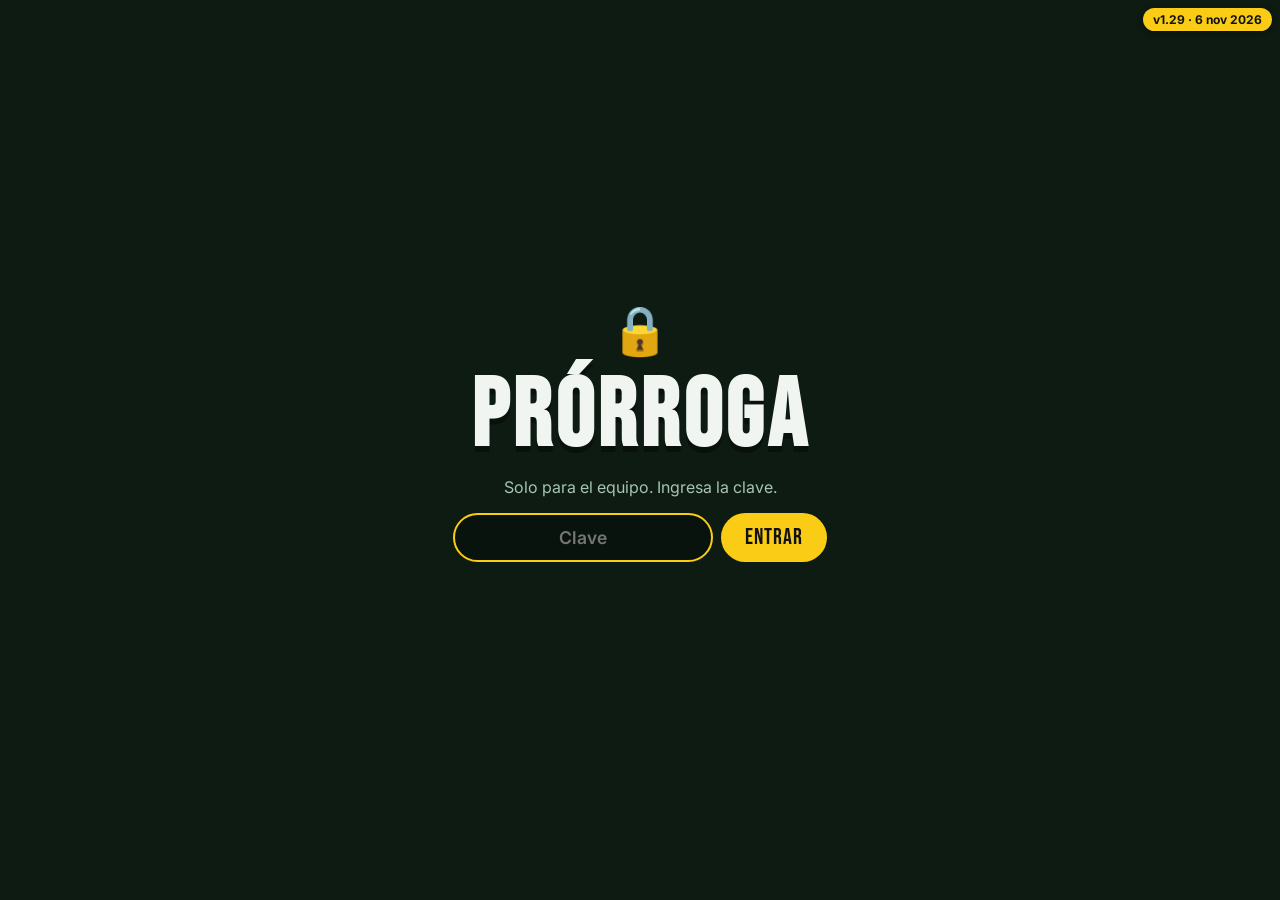
==== buscajose.html @ ae271c89 "Agregar juego ¿Dónde está José? Co-Authored-By: Claude Opus 5.5 <noreply@anthropic.com> Claude-Sessi" ====
<!doctype html>
<html lang="es">
<head>
  <meta charset="utf-8">
  <meta name="viewport" content="width=device-width, initial-scale=1">
  <title>¿Dónde está José? · Prórroga</title>
  <link rel="icon" href="data:image/svg+xml,<svg xmlns='http://www.w3.org/2000/svg' viewBox='0 0 100 100'><text y='.9em' font-size='90'>🔎</text></svg>">
  <link href="https://fonts.googleapis.com/css2?family=Bebas+Neue&family=Inter:wght@400;600&display=swap" rel="stylesheet">
  <link rel="stylesheet" href="estilos.css?v=29">
  <script src="clave.js?v=29"></script>
  <script src="nooo.js?v=29"></script>
  <style>
    .top { text-align: center; padding: 24px 16px 8px; }
    .volver { color: var(--suave); text-decoration: none; font-size: 0.95rem; }
    .top h1 { font-size: clamp(2.6rem, 11vw, 5rem); cursor: default; margin: 8px 0 4px; }
    .info {
      display: flex; justify-content: center; gap: 10px; flex-wrap: wrap;
      font-family: "Bebas Neue", sans-serif; font-size: 1.35rem; letter-spacing: 1px;
    }
    .info span { background: rgba(0,0,0,0.3); border: 1px solid rgba(255,255,255,0.15); padding: 4px 12px; border-radius: 8px; }
    .info b { color: var(--acento); font-weight: 400; }
    .buscado {
      display: flex; align-items: center; justify-content: center; gap: 12px;
      margin: 12px auto 0; color: var(--suave); font-size: 0.95rem;
    }
    .buscado img { height: 64px; filter: drop-shadow(0 3px 4px rgba(0,0,0,0.5)); }
    .buscado strong { color: var(--texto); }
    .marco { max-width: 1000px; margin: 14px auto; padding: 0 8px; }
    .multitud {
      position: relative; width: 100%; aspect-ratio: 3 / 2; overflow: hidden;
      border-radius: 14px; border: 3px solid rgba(255,255,255,0.15);
      background:
        radial-gradient(circle at 20% 30%, rgba(250,204,21,0.25), transparent 30%),
        radial-gradient(circle at 80% 70%, rgba(59,130,246,0.25), transparent 35%),
        repeating-linear-gradient(90deg, #1d6b3a 0 8%, #22783f 8% 16%);
      touch-action: manipulation; user-select: none;
    }
    .persona {
      position: absolute; transform-origin: 50% 80%;
      filter: drop-shadow(0 2px 2px rgba(0,0,0,0.45));
      cursor: pointer; -webkit-user-drag: none;
    }
    .adorno { position: absolute; pointer-events: none; }
    .persona.mal { animation: sacudir 0.35s; }
    @keyframes sacudir { 25% { translate: -4px 0; } 75% { translate: 4px 0; } }
    .encontrado {
      position: absolute; border: 4px solid var(--acento); border-radius: 50%;
      box-shadow: 0 0 0 9999px rgba(0,0,0,0.55); pointer-events: none;
      animation: aparecer 0.5s ease-out;
    }
    @keyframes aparecer { from { transform: scale(3); opacity: 0; } }
    .pista-zona {
      position: absolute; border: 3px dashed var(--acento); border-radius: 50%;
      pointer-events: none; animation: latido 1s ease-in-out infinite;
    }
    .controles { text-align: center; padding: 4px 16px 24px; }
    .mensaje { color: var(--suave); min-height: 1.5em; margin: 0 0 12px; }
    .controles .fila { display: flex; gap: 10px; justify-content: center; flex-wrap: wrap; }
    .controles button {
      font: 400 1.3rem "Bebas Neue", sans-serif; letter-spacing: 1px; border: 0; border-radius: 999px;
      padding: 10px 22px; cursor: pointer; color: #111; background: var(--acento); box-shadow: 0 4px 0 #a16207;
    }
    .controles button.sec { background: rgba(255,255,255,0.12); color: var(--texto); box-shadow: none; border: 1px solid rgba(255,255,255,0.2); }
    .controles button:disabled { opacity: 0.4; cursor: default; }
  </style>
</head>
<body>
  <div class="top">
    <a class="volver" href="./">← Volver a la Prórroga</a>
    <h1>¿DÓNDE ESTÁ JOSÉ?</h1>
    <div class="info">
      <span>Nivel <b id="nivel">1</b>/<b id="niveles">5</b></span>
      <span>Tiempo <b id="tiempo">0</b>s</span>
      <span>Errores <b id="errores">0</b></span>
    </div>
    <div class="buscado">
      <img src="img/jose.png" alt="">
      <span>Se busca: <strong>José Marambio</strong>.<br>Hay uno solo, entre puros impostores.</span>
    </div>
  </div>

  <div class="marco"><div class="multitud" id="multitud"></div></div>

  <div class="controles">
    <p class="mensaje" id="mensaje">Toca a José cuando lo encuentres.</p>
    <div class="fila">
      <button id="pista" class="sec">💡 Pista</button>
      <button id="siguiente" hidden>Siguiente nivel ▶</button>
    </div>
  </div>

  <script>
    // ===============================================
    //  Personajes: el José real y los impostores (mismas fotos del otro juego)
    // ===============================================
    const JOSE = "img/jose.png";
    const IMPOSTORES = ["img/impostor1.png", "img/impostor2.png", "img/impostor3.png"];
    // Cantidad de impostores por nivel
    const NIVELES = [25, 45, 70, 100, 140];
    const ADORNOS = ["🎉", "⚽", "🎈", "🍺", "📣", "🧢", "🎊", "⭐"];

    const multitud = document.getElementById("multitud");
    const mensaje = document.getElementById("mensaje");
    const btnPista = document.getElementById("pista");
    const btnSig = document.getElementById("siguiente");
    document.getElementById("niveles").textContent = NIVELES.length;

    let nivel = 0, errores = 0, segundos = 0, reloj = null, jugando = false, joseEl = null, totalTiempo = 0;

    const azar = (a, b) => a + Math.random() * (b - a);

    function ubicar(el, x, y, alto, giro, espejo) {
      el.style.left = x + "%";
      el.style.top = y + "%";
      el.style.height = alto + "%";
      el.style.transform = `translate(-50%, -50%) rotate(${giro}deg) scaleX(${espejo ? -1 : 1})`;
    }

    function armarNivel() {
      multitud.innerHTML = "";
      const n = NIVELES[nivel];
      // Más chicos a medida que hay más gente
      const altoBase = Math.max(9, 22 - nivel * 3);

      // Adornos de fondo para despistar
      for (let i = 0; i < 18 + nivel * 6; i++) {
        const a = document.createElement("span");
        a.className = "adorno";
        a.textContent = ADORNOS[Math.floor(Math.random() * ADORNOS.length)];
        a.style.left = azar(0, 97) + "%"; a.style.top = azar(0, 95) + "%";
        a.style.fontSize = azar(0.8, 1.6) + "rem"; a.style.opacity = 0.7;
        a.style.transform = `rotate(${azar(-30, 30)}deg)`;
        multitud.append(a);
      }

      // Posiciones en una grilla con ruido, para que no se amontonen todos en un lugar
      const total = n + 1;
      const cols = Math.ceil(Math.sqrt(total * 1.5));
      const filas = Math.ceil(total / cols);
      const celdas = [];
      for (let f = 0; f < filas; f++) for (let c = 0; c < cols; c++) celdas.push([c, f]);
      celdas.sort(() => Math.random() - 0.5);
      const posJose = Math.floor(Math.random() * total);

      celdas.slice(0, total).forEach(([c, f], i) => {
        const img = document.createElement("img");
        img.className = "persona";
        img.draggable = false;
        img.alt = "";
        const esJose = i === posJose;
        img.src = esJose ? JOSE : IMPOSTORES[Math.floor(Math.random() * IMPOSTORES.length)];
        const x = ((c + 0.5) / cols) * 100 + azar(-30, 30) / cols;
        const y = ((f + 0.5) / filas) * 100 + azar(-30, 30) / filas;
        ubicar(img, Math.min(96, Math.max(4, x)), Math.min(92, Math.max(8, y)),
          altoBase * azar(0.8, 1.2), azar(-18, 18), Math.random() < 0.5);
        img.style.zIndex = Math.floor(azar(1, 50));
        if (esJose) { joseEl = img; img.dataset.jose = "1"; }
        multitud.append(img);
      });

      document.getElementById("nivel").textContent = nivel + 1;
      btnPista.disabled = false;
      btnSig.hidden = true;
      mensaje.textContent = `Nivel ${nivel + 1}: ${n} impostores y un solo José.`;
      segundos = 0;
      document.getElementById("tiempo").textContent = 0;
      clearInterval(reloj);
      reloj = setInterval(() => { document.getElementById("tiempo").textContent = ++segundos; }, 1000);
      jugando = true;
    }

    // Se revisa si el toque cae sobre José aunque otro sticker lo tape con su borde transparente
    multitud.addEventListener("pointerdown", (ev) => {
      if (!jugando) return;
      ev.preventDefault();
      const r = joseEl.getBoundingClientRect();
      const mx = r.width * 0.18, my = r.height * 0.1;
      if (ev.clientX > r.left + mx && ev.clientX < r.right - mx && ev.clientY > r.top + my && ev.clientY < r.bottom - my) return ganar();
      if (ev.target.classList.contains("persona")) tocar(ev.target);
    });

    function tocar(img) {
      if (!jugando) return;
      errores++;
      document.getElementById("errores").textContent = errores;
      img.classList.remove("mal"); void img.offsetWidth; img.classList.add("mal");
      mensaje.textContent = "¡Ese es un impostor!";
      nooo(2);
    }

    function marcar(clase, radioExtra) {
      const r = joseEl.getBoundingClientRect(), m = multitud.getBoundingClientRect();
      const d = Math.max(r.width, r.height) + radioExtra;
      const anillo = document.createElement("div");
      anillo.className = clase;
      const cx = r.left - m.left + r.width / 2, cy = r.top - m.top + r.height / 2;
      // En la pista el círculo no queda centrado exacto en José
      const ox = clase === "pista-zona" ? azar(-0.3, 0.3) * d : 0;
      const oy = clase === "pista-zona" ? azar(-0.3, 0.3) * d : 0;
      Object.assign(anillo.style, {
        width: d + "px", height: d + "px", left: cx - d / 2 + ox + "px", top: cy - d / 2 + oy + "px", zIndex: 100,
      });
      multitud.append(anillo);
      return anillo;
    }

    function ganar() {
      jugando = false;
      clearInterval(reloj);
      totalTiempo += segundos;
      joseEl.style.zIndex = 99;
      marcar("encontrado", 16);
      const ultimo = nivel === NIVELES.length - 1;
      if (ultimo) {
        mensaje.textContent = `¡Lo encontraste en todos los niveles! Tiempo total: ${totalTiempo}s, con ${errores} ${errores === 1 ? "error" : "errores"}.`;
        btnSig.textContent = "↻ Jugar otra vez";
      } else {
        mensaje.textContent = `¡Ahí estaba José! Lo encontraste en ${segundos}s.`;
        btnSig.textContent = "Siguiente nivel ▶";
      }
      btnPista.disabled = true;
      btnSig.hidden = false;
    }

    btnPista.addEventListener("click", () => {
      if (!jugando) return;
      segundos += 10; // la pista cuesta 10 segundos
      btnPista.disabled = true;
      const anillo = marcar("pista-zona", 140);
      mensaje.textContent = "Está por esta zona (+10 segundos).";
      setTimeout(() => anillo.remove(), 3000);
    });

    btnSig.addEventListener("click", () => {
      if (nivel === NIVELES.length - 1) { nivel = 0; errores = 0; totalTiempo = 0; document.getElementById("errores").textContent = 0; }
      else nivel++;
      armarNivel();
    });

    armarNivel();
  </script>
</body>
</html>
---- estilos.css ----
:root {
  --fondo: #0d1b12;
  --cesped: #14532d;
  --linea: rgba(255, 255, 255, 0.08);
  --texto: #f1f5f2;
  --suave: #a7c4b1;
  --acento: #facc15;
  --tarjeta: #12261a;
}

* { box-sizing: border-box; }

body {
  margin: 0;
  font-family: "Inter", system-ui, sans-serif;
  color: var(--texto);
  background:
    repeating-linear-gradient(90deg, transparent 0 80px, var(--linea) 80px 160px),
    radial-gradient(ellipse at top, var(--cesped), var(--fondo) 70%);
  background-color: var(--fondo);
  min-height: 100vh;
}

.marcador {
  text-align: center;
  padding: 48px 16px 24px;
}

.reloj {
  display: inline-block;
  font-family: "Bebas Neue", sans-serif;
  font-size: 1.6rem;
  letter-spacing: 2px;
  color: #111;
  background: var(--acento);
  padding: 2px 14px;
  border-radius: 6px;
  animation: latido 1.2s ease-in-out infinite;
}
.reloj .mas { margin: 0 2px; }

h1 {
  font-family: "Bebas Neue", sans-serif;
  font-size: clamp(4rem, 18vw, 10rem);
  line-height: 0.9;
  margin: 16px 0 8px;
  letter-spacing: 4px;
  cursor: pointer;
  text-shadow: 0 6px 0 rgba(0, 0, 0, 0.35);
  user-select: none;
}
h1:active { transform: scale(0.97); }

.titular {
  display: flex;
  align-items: center;
  justify-content: center;
  gap: clamp(6px, 2vw, 24px);
}
.titular h1 { margin: 16px 0 8px; }

/* La imagen se alterna con su versión espejada para dar sensación de movimiento */
.cara {
  height: clamp(70px, 18vw, 170px);
  width: auto;
  filter: drop-shadow(0 6px 8px rgba(0, 0, 0, 0.45));
  animation: espejo 0.8s steps(1) infinite;
}
.cara-der { animation-delay: 0.4s; }

@keyframes espejo {
  0%   { transform: scaleX(1); }
  50%  { transform: scaleX(-1); }
}

.bajada { color: var(--suave); margin: 0 0 8px; }

.seccion {
  font-family: "Bebas Neue", sans-serif;
  font-weight: 400;
  font-size: 2rem;
  letter-spacing: 2px;
  margin: 32px 0 16px;
  text-align: center;
}

/* Botonera */
.botonera {
  display: grid;
  grid-template-columns: repeat(auto-fill, minmax(130px, 1fr));
  gap: 20px 12px;
  background: rgba(0, 0, 0, 0.25);
  border: 1px solid rgba(255, 255, 255, 0.1);
  border-radius: 16px;
  padding: 24px 16px;
}
.boton {
  display: flex; flex-direction: column; align-items: center; gap: 10px;
  background: none; border: 0; color: var(--texto); cursor: pointer;
  font: 600 0.9rem "Inter", sans-serif;
}
.pulsador {
  display: grid; place-items: center;
  width: 84px; height: 84px; border-radius: 50%;
  font-size: 2rem;
  background: radial-gradient(circle at 35% 30%, #ff6b6b, #c81e1e 60%, #8b1010);
  box-shadow: 0 7px 0 #5c0a0a, 0 10px 16px rgba(0, 0, 0, 0.5), inset 0 -4px 8px rgba(0, 0, 0, 0.25);
  transition: transform 0.08s, box-shadow 0.08s;
}
.boton:hover .pulsador { filter: brightness(1.1); }
.boton:active .pulsador, .boton.activo .pulsador {
  transform: translateY(5px);
  box-shadow: 0 2px 0 #5c0a0a, 0 4px 8px rgba(0, 0, 0, 0.5), inset 0 -2px 6px rgba(0, 0, 0, 0.25);
}
.boton.activo .pulsador {
  background: radial-gradient(circle at 35% 30%, #fde68a, var(--acento) 60%, #a16207);
  box-shadow: 0 2px 0 #713f12, 0 0 24px rgba(250, 204, 21, 0.6);
}
.boton:focus-visible { outline: 2px solid var(--acento); outline-offset: 4px; border-radius: 12px; }
.etiqueta { text-align: center; line-height: 1.3; }

main { max-width: 960px; margin: 0 auto; padding: 16px; }

.chistes {
  display: grid;
  grid-template-columns: repeat(auto-fill, minmax(260px, 1fr));
  gap: 16px;
}

.chiste {
  position: relative;
  background: var(--tarjeta);
  border: 1px solid rgba(255, 255, 255, 0.1);
  border-left: 4px solid var(--acento);
  border-radius: 12px;
  padding: 20px;
  opacity: 0;
  animation: entrar 0.4s ease forwards;
}
.chiste .numero {
  position: absolute; top: 12px; right: 16px;
  font-family: "Bebas Neue", sans-serif;
  font-size: 1.8rem;
  color: rgba(255, 255, 255, 0.15);
}
.chiste h2 { margin: 0 0 8px; font-size: 1.15rem; padding-right: 40px; }
.chiste p { margin: 0; line-height: 1.5; color: #dbe7df; }
.chiste .autor { margin-top: 12px; color: var(--suave); font-size: 0.9rem; font-style: italic; }

footer { text-align: center; color: var(--suave); padding: 40px 16px; font-size: 0.9rem; }

/* Pantalla de entrada */
.entrada {
  position: fixed; inset: 0; z-index: 10;
  display: flex; flex-direction: column; align-items: center; justify-content: center;
  background: rgba(5, 15, 9, 0.92);
  backdrop-filter: blur(4px);
}
.entrada.oculto { display: none; }
.btn-entrar {
  display: flex; align-items: center; gap: 12px;
  font: 400 2rem "Bebas Neue", sans-serif;
  letter-spacing: 2px;
  color: #111;
  background: var(--acento);
  border: 0;
  padding: 16px 32px;
  border-radius: 999px;
  cursor: pointer;
  animation: latido 1.2s ease-in-out infinite;
}
.entrada .nota { color: var(--suave); margin-top: 16px; }

@keyframes latido { 50% { transform: scale(1.06); } }
@keyframes entrar { from { opacity: 0; transform: translateY(10px); } to { opacity: 1; transform: none; } }

@media (prefers-reduced-motion: reduce) {
  .reloj, .btn-entrar { animation: none; }
  .cara { animation: none; }
  .cara-der { transform: scaleX(-1); }
  .chiste { animation: none; opacity: 1; }
}

.btn-juego {
  display: inline-block;
  margin-top: 8px;
  font: 400 1.4rem "Bebas Neue", sans-serif;
  letter-spacing: 1px;
  color: #111;
  background: var(--acento);
  padding: 8px 20px;
  border-radius: 999px;
  text-decoration: none;
  box-shadow: 0 4px 0 #a16207;
}
.btn-juego:active { transform: translateY(3px); box-shadow: 0 1px 0 #a16207; }

.juegos { display: flex; gap: 10px; justify-content: center; flex-wrap: wrap; }

/* Tarjeta de Navidad */
.navidad { margin: 32px 0 8px; display: flex; justify-content: center; }
.tarjeta-navidad {
  margin: 0; max-width: 560px; width: 100%;
  background: #fffdf7; color: #1f2937;
  padding: 12px 12px 18px; border-radius: 10px;
  box-shadow: 0 12px 28px rgba(0,0,0,0.5);
  transform: rotate(-1.5deg);
  border-top: 6px solid #b91c1c;
}
.tarjeta-navidad img { width: 100%; height: auto; display: block; border-radius: 4px; }
.tarjeta-navidad figcaption { text-align: center; padding-top: 12px; position: relative; }
.tarjeta-navidad .adorno { position: absolute; top: -34px; right: 6px; font-size: 2.4rem; transform: rotate(10deg); }
.tarjeta-navidad .saludo {
  font-family: "Bebas Neue", sans-serif; font-size: clamp(1.5rem, 5.5vw, 2.1rem);
  letter-spacing: 1px; line-height: 1.1; margin: 0; color: #b91c1c;
}
.tarjeta-navidad .firma { margin: 6px 0 0; font-style: italic; color: #166534; font-weight: 600; }
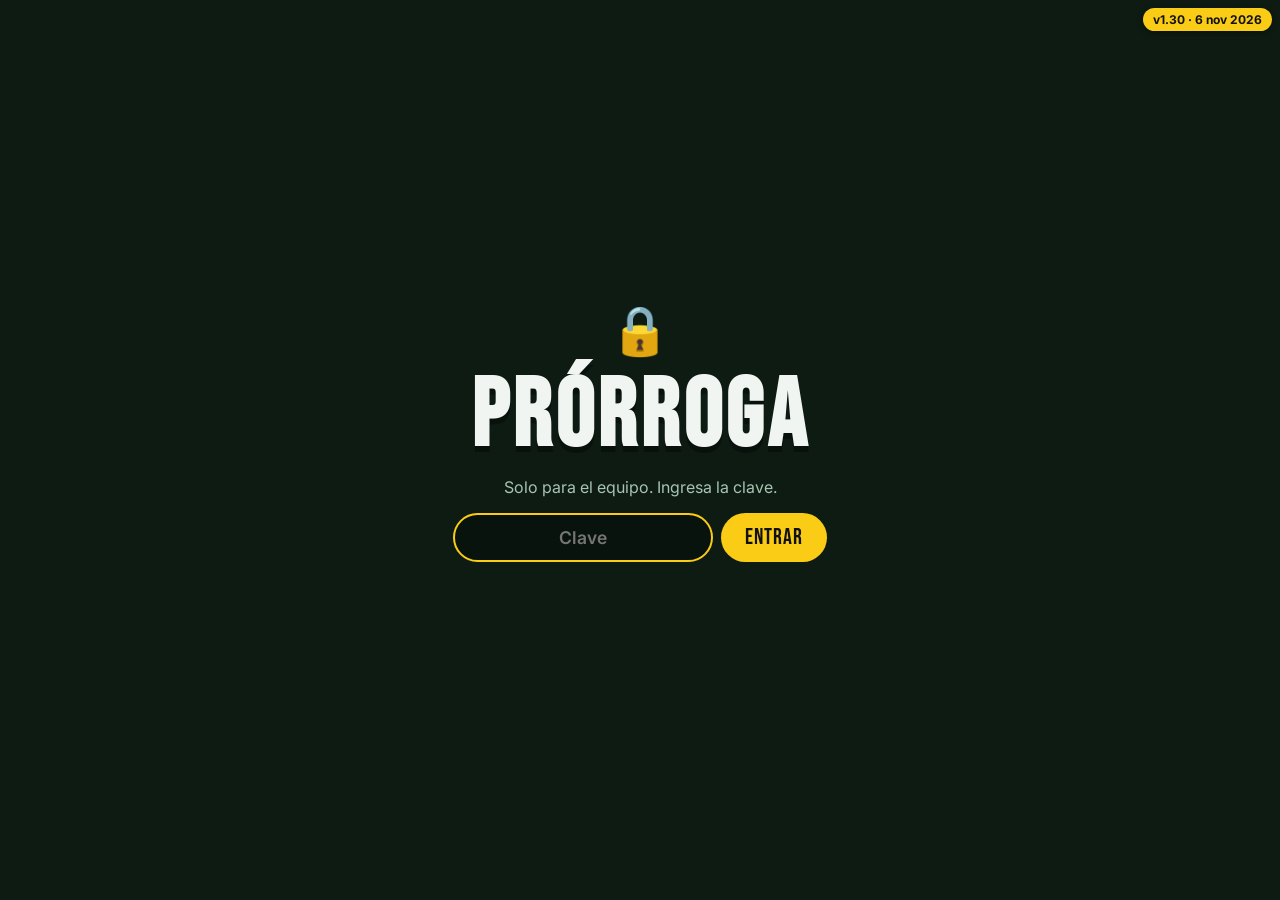
==== commit 946ad10e: "Sonar Pucha que lata al tocar un impostor en ¿Dónde está José? Co-Authored-By: Claude Opus 5.5 <nore" ====
--- a/buscajose.html
+++ b/buscajose.html
@@ -6,9 +6,9 @@
   <title>¿Dónde está José? · Prórroga</title>
   <link rel="icon" href="data:image/svg+xml,<svg xmlns='http://www.w3.org/2000/svg' viewBox='0 0 100 100'><text y='.9em' font-size='90'>🔎</text></svg>">
   <link href="https://fonts.googleapis.com/css2?family=Bebas+Neue&family=Inter:wght@400;600&display=swap" rel="stylesheet">
-  <link rel="stylesheet" href="estilos.css?v=29">
-  <script src="clave.js?v=29"></script>
-  <script src="nooo.js?v=29"></script>
+  <link rel="stylesheet" href="estilos.css?v=30">
+  <script src="clave.js?v=30"></script>
+  <script src="nooo.js?v=30"></script>
   <style>
     .top { text-align: center; padding: 24px 16px 8px; }
     .volver { color: var(--suave); text-decoration: none; font-size: 0.95rem; }
@@ -185,7 +185,10 @@
       document.getElementById("errores").textContent = errores;
       img.classList.remove("mal"); void img.offsetWidth; img.classList.add("mal");
       mensaje.textContent = "¡Ese es un impostor!";
-      nooo(2);
+      // Sonido al tocar un impostor
+      if (window._pucha) window._pucha.pause();
+      window._pucha = new Audio("audio/puchaquelata.mp3");
+      window._pucha.play().catch(() => {});
     }
 
     function marcar(clase, radioExtra) {
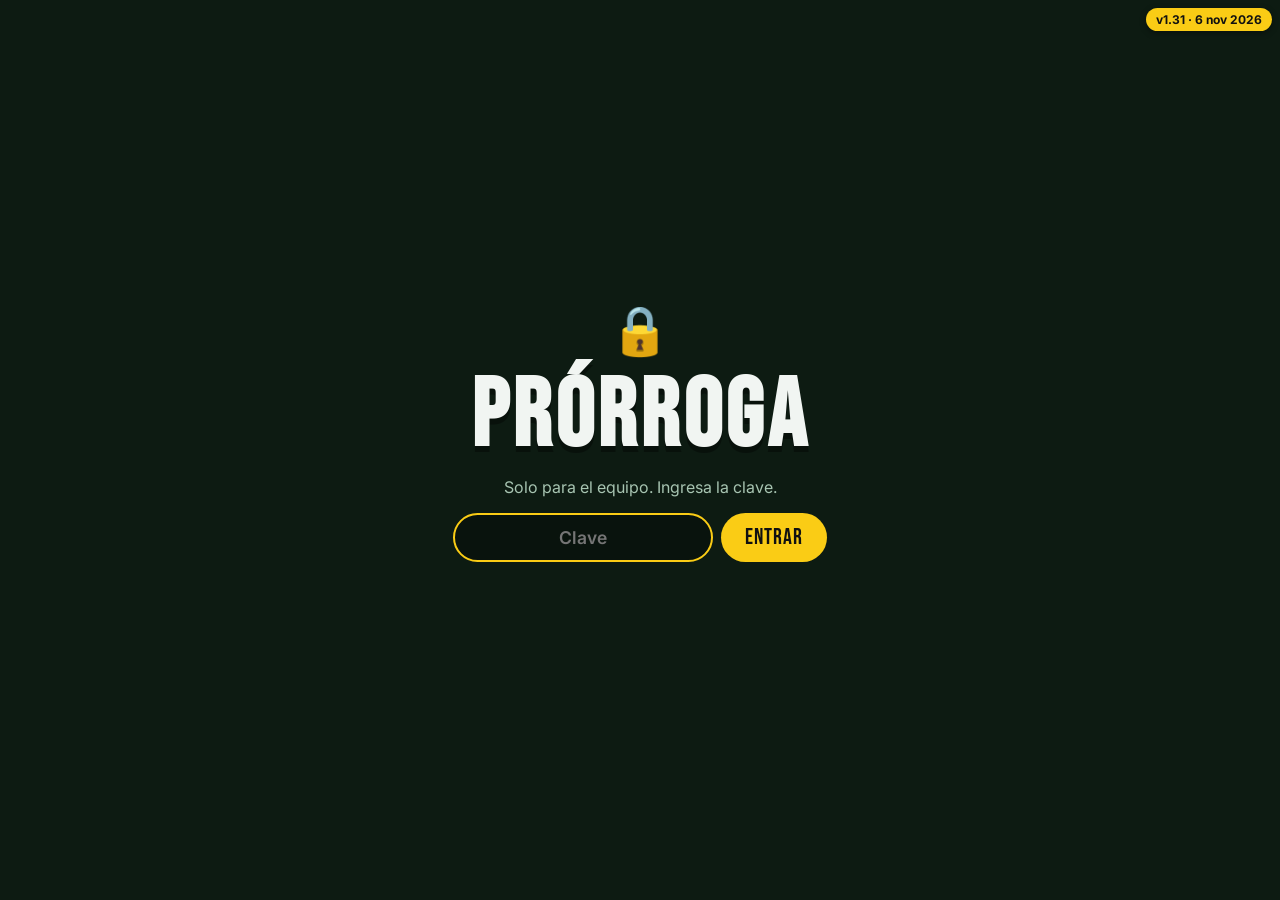
==== commit 24ae9d90: "Mostrar imagen de la Reflexión N° 1 Co-Authored-By: Claude Opus 5.5 <noreply@anthropic.com> Claude-S" ====
--- a/buscajose.html
+++ b/buscajose.html
@@ -6,9 +6,9 @@
   <title>¿Dónde está José? · Prórroga</title>
   <link rel="icon" href="data:image/svg+xml,<svg xmlns='http://www.w3.org/2000/svg' viewBox='0 0 100 100'><text y='.9em' font-size='90'>🔎</text></svg>">
   <link href="https://fonts.googleapis.com/css2?family=Bebas+Neue&family=Inter:wght@400;600&display=swap" rel="stylesheet">
-  <link rel="stylesheet" href="estilos.css?v=30">
-  <script src="clave.js?v=30"></script>
-  <script src="nooo.js?v=30"></script>
+  <link rel="stylesheet" href="estilos.css?v=31">
+  <script src="clave.js?v=31"></script>
+  <script src="nooo.js?v=31"></script>
   <style>
     .top { text-align: center; padding: 24px 16px 8px; }
     .volver { color: var(--suave); text-decoration: none; font-size: 0.95rem; }
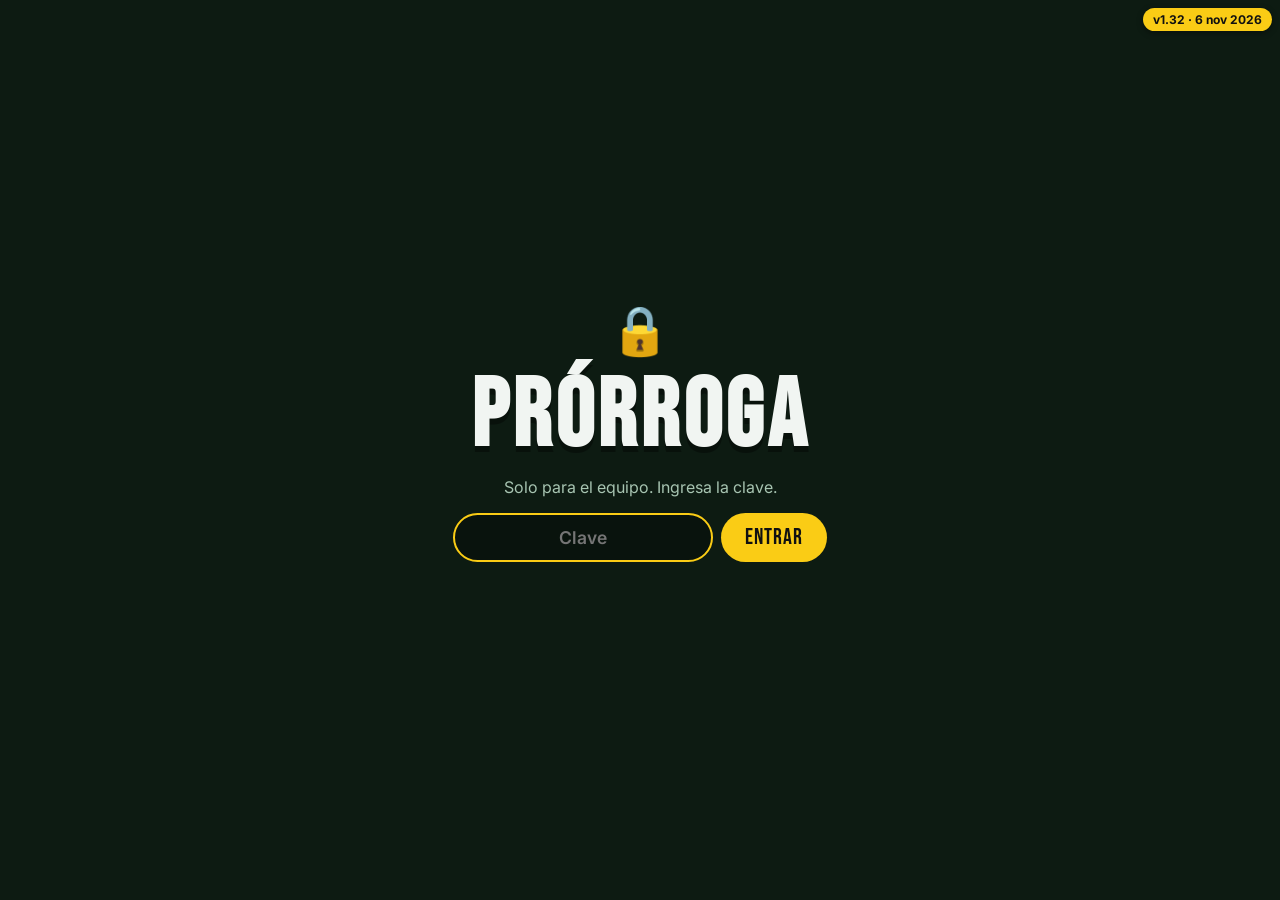
==== commit 23c6cc60: "Agregar audio Tengo a la Sonora Malecón Co-Authored-By: Claude Opus 5.5 <noreply@anthropic.com> Clau" ====
--- a/buscajose.html
+++ b/buscajose.html
@@ -6,9 +6,9 @@
   <title>¿Dónde está José? · Prórroga</title>
   <link rel="icon" href="data:image/svg+xml,<svg xmlns='http://www.w3.org/2000/svg' viewBox='0 0 100 100'><text y='.9em' font-size='90'>🔎</text></svg>">
   <link href="https://fonts.googleapis.com/css2?family=Bebas+Neue&family=Inter:wght@400;600&display=swap" rel="stylesheet">
-  <link rel="stylesheet" href="estilos.css?v=31">
-  <script src="clave.js?v=31"></script>
-  <script src="nooo.js?v=31"></script>
+  <link rel="stylesheet" href="estilos.css?v=32">
+  <script src="clave.js?v=32"></script>
+  <script src="nooo.js?v=32"></script>
   <style>
     .top { text-align: center; padding: 24px 16px 8px; }
     .volver { color: var(--suave); text-decoration: none; font-size: 0.95rem; }
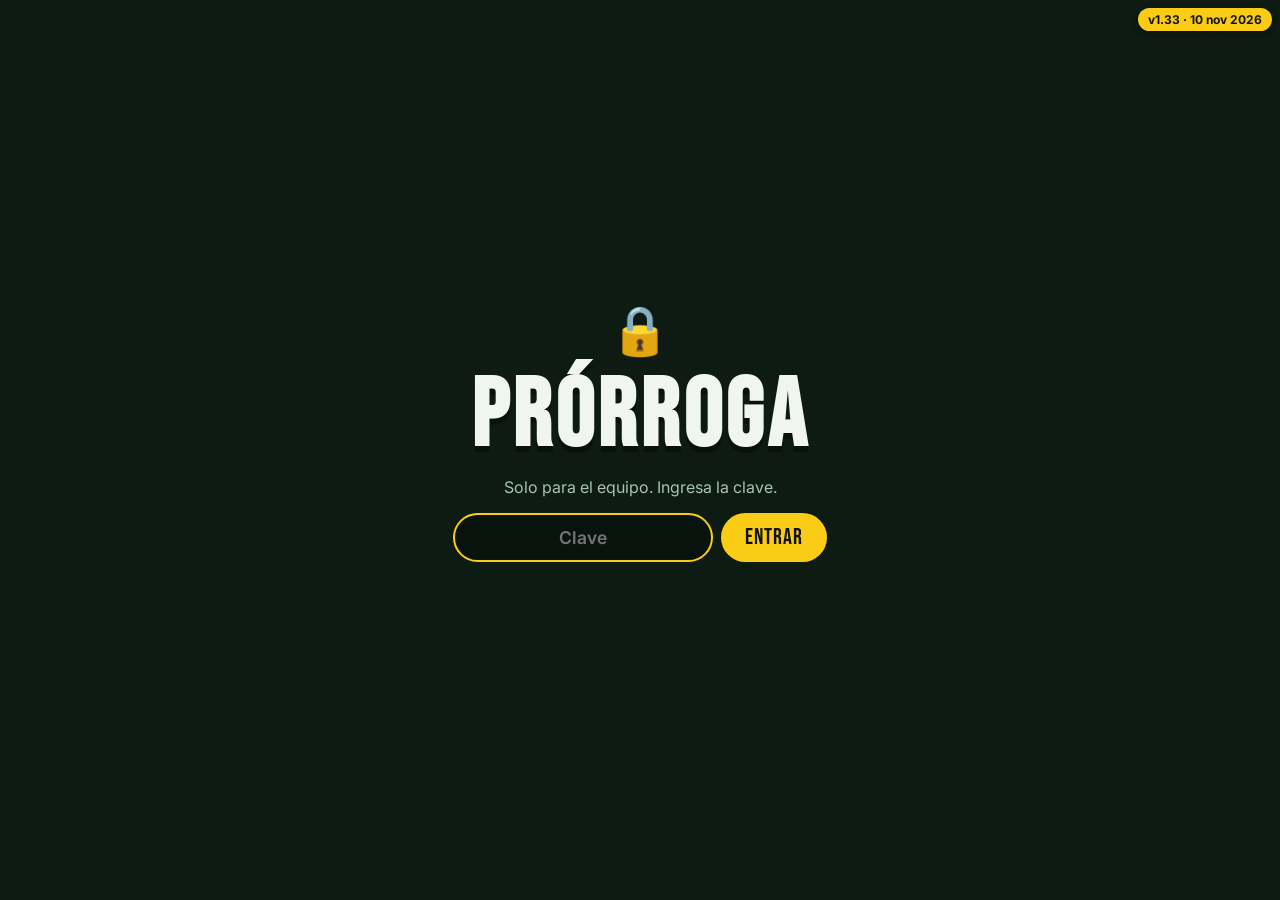
==== commit b23e2e8b: "Eliminar Audio 4 de la botonera Co-Authored-By: Claude Opus 5.5 <noreply@anthropic.com> Claude-Sessi" ====
--- a/buscajose.html
+++ b/buscajose.html
@@ -6,9 +6,9 @@
   <title>¿Dónde está José? · Prórroga</title>
   <link rel="icon" href="data:image/svg+xml,<svg xmlns='http://www.w3.org/2000/svg' viewBox='0 0 100 100'><text y='.9em' font-size='90'>🔎</text></svg>">
   <link href="https://fonts.googleapis.com/css2?family=Bebas+Neue&family=Inter:wght@400;600&display=swap" rel="stylesheet">
-  <link rel="stylesheet" href="estilos.css?v=32">
-  <script src="clave.js?v=32"></script>
-  <script src="nooo.js?v=32"></script>
+  <link rel="stylesheet" href="estilos.css?v=33">
+  <script src="clave.js?v=33"></script>
+  <script src="nooo.js?v=33"></script>
   <style>
     .top { text-align: center; padding: 24px 16px 8px; }
     .volver { color: var(--suave); text-decoration: none; font-size: 0.95rem; }
